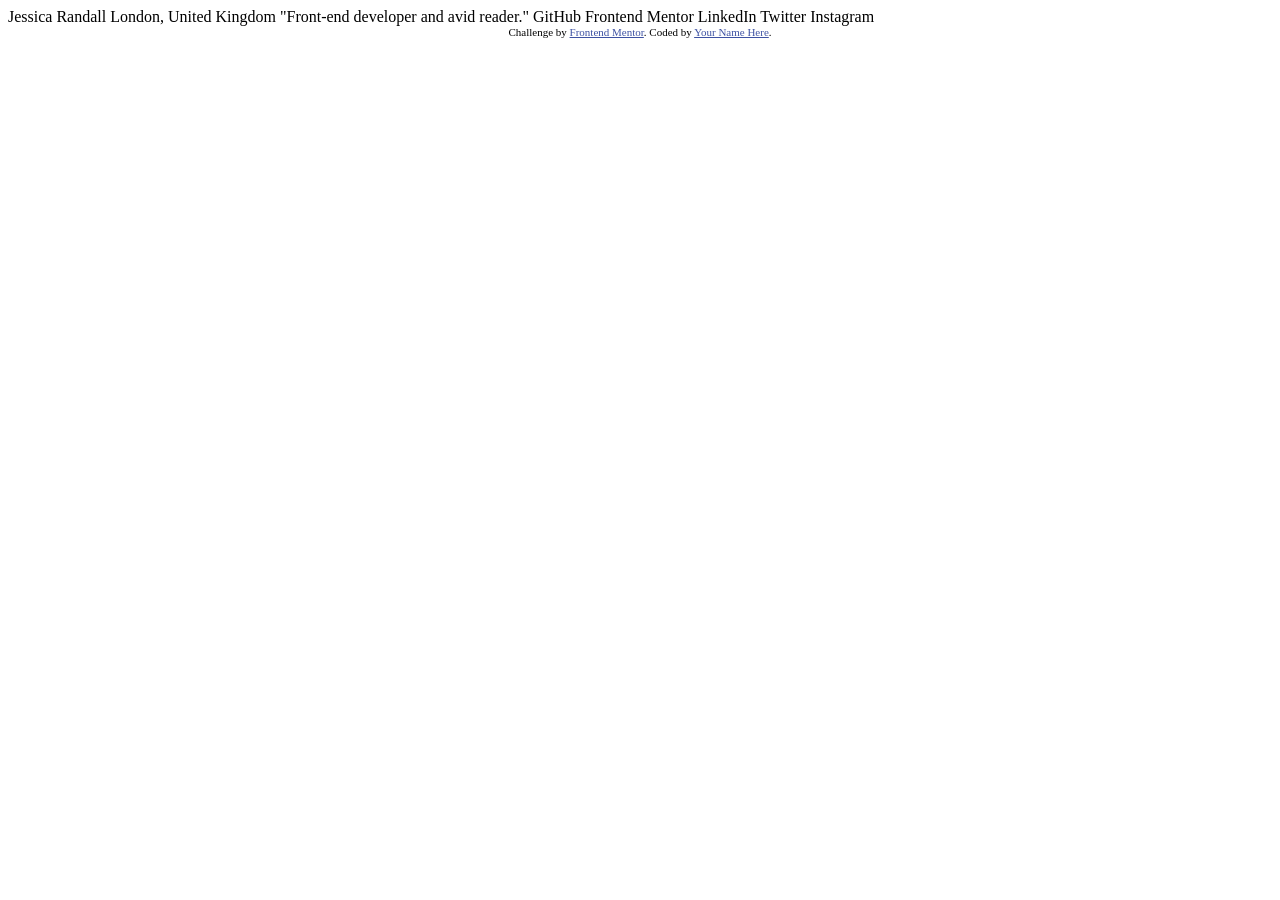
==== index.html @ 37795047 "first commit" ====
<!DOCTYPE html>
<html lang="en">
<head>
  <meta charset="UTF-8">
  <meta name="viewport" content="width=device-width, initial-scale=1.0"> <!-- displays site properly based on user's device -->

  <link rel="icon" type="image/png" sizes="32x32" href="./assets/images/favicon-32x32.png">
  
  <title>Frontend Mentor | Social links profile</title>

  <!-- Feel free to remove these styles or customise in your own stylesheet 👍 -->
  <style>
    .attribution { font-size: 11px; text-align: center; }
    .attribution a { color: hsl(228, 45%, 44%); }
  </style>
</head>
<body>

  Jessica Randall
  London, United Kingdom
  "Front-end developer and avid reader."

  GitHub
  Frontend Mentor
  LinkedIn
  Twitter
  Instagram
  
  <div class="attribution">
    Challenge by <a href="https://www.frontendmentor.io?ref=challenge" target="_blank">Frontend Mentor</a>. 
    Coded by <a href="#">Your Name Here</a>.
  </div>
</body>
</html>
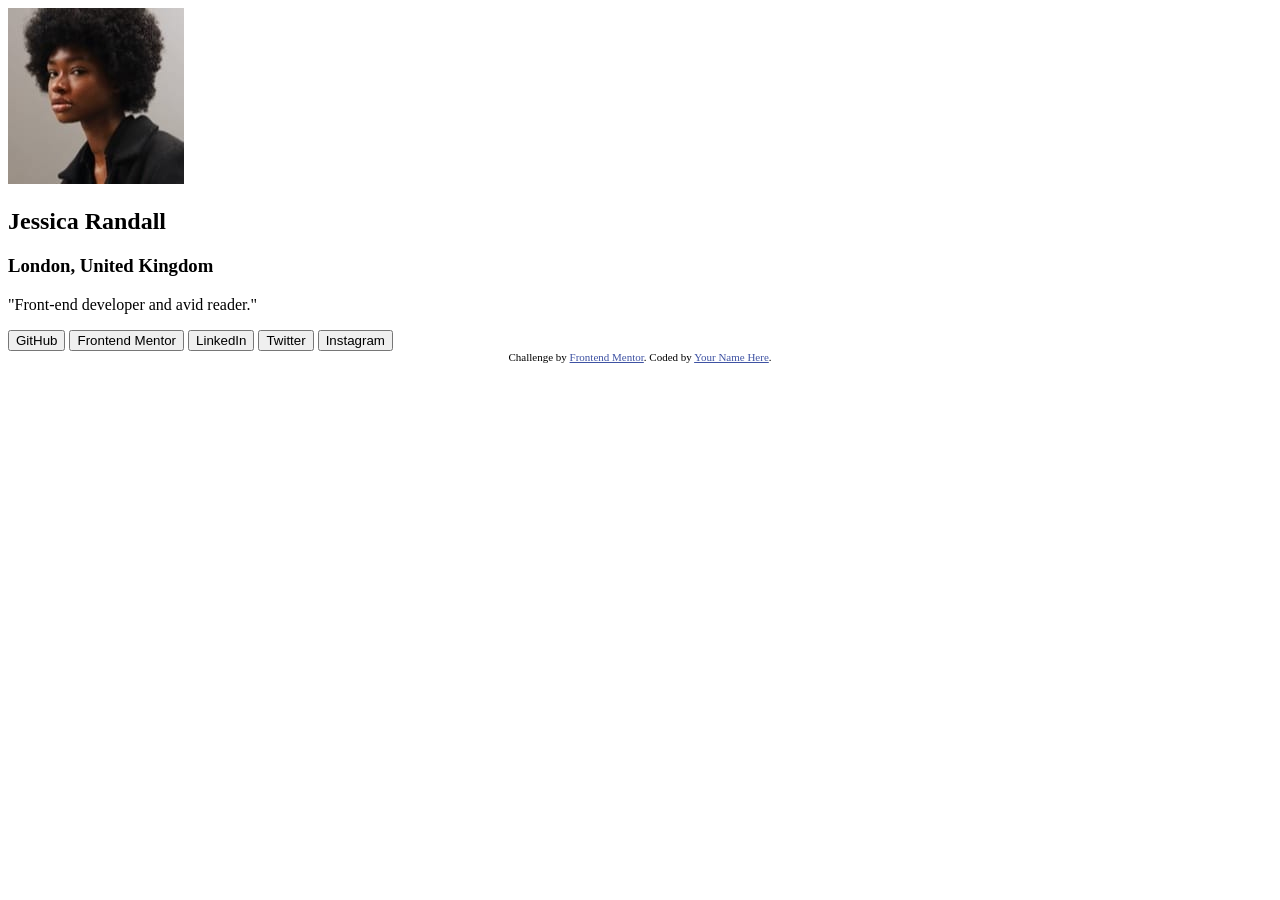
==== commit 6db859c8: "html finished" ====
--- a/index.html
+++ b/index.html
@@ -1,34 +1,48 @@
 <!DOCTYPE html>
 <html lang="en">
+
 <head>
   <meta charset="UTF-8">
-  <meta name="viewport" content="width=device-width, initial-scale=1.0"> <!-- displays site properly based on user's device -->
+  <meta name="viewport" content="width=device-width, initial-scale=1.0">
+  <!-- displays site properly based on user's device -->
 
   <link rel="icon" type="image/png" sizes="32x32" href="./assets/images/favicon-32x32.png">
-  
+
+  <link rel="stylesheet" href="styles.css">
   <title>Frontend Mentor | Social links profile</title>
 
   <!-- Feel free to remove these styles or customise in your own stylesheet 👍 -->
   <style>
-    .attribution { font-size: 11px; text-align: center; }
-    .attribution a { color: hsl(228, 45%, 44%); }
+    .attribution {
+      font-size: 11px;
+      text-align: center;
+    }
+
+    .attribution a {
+      color: hsl(228, 45%, 44%);
+    }
   </style>
 </head>
+
 <body>
 
-  Jessica Randall
-  London, United Kingdom
-  "Front-end developer and avid reader."
+  <section class="social-links">
+    <img src="./assets/images/avatar-jessica.jpeg" alt="Profile photo">
+    <h2 class="name">Jessica Randall</h2>
+    <h3 class="city">London, United Kingdom</h3>
+    <p class="description">"Front-end developer and avid reader."</p>
 
-  GitHub
-  Frontend Mentor
-  LinkedIn
-  Twitter
-  Instagram
-  
+    <button class="btn">GitHub</button>
+    <button class="btn">Frontend Mentor</button>
+    <button class="btn">LinkedIn</button>
+    <button class="btn">Twitter</button>
+    <button class="btn">Instagram</button>
+  </section>
+
   <div class="attribution">
-    Challenge by <a href="https://www.frontendmentor.io?ref=challenge" target="_blank">Frontend Mentor</a>. 
+    Challenge by <a href="https://www.frontendmentor.io?ref=challenge" target="_blank">Frontend Mentor</a>.
     Coded by <a href="#">Your Name Here</a>.
   </div>
 </body>
+
 </html>
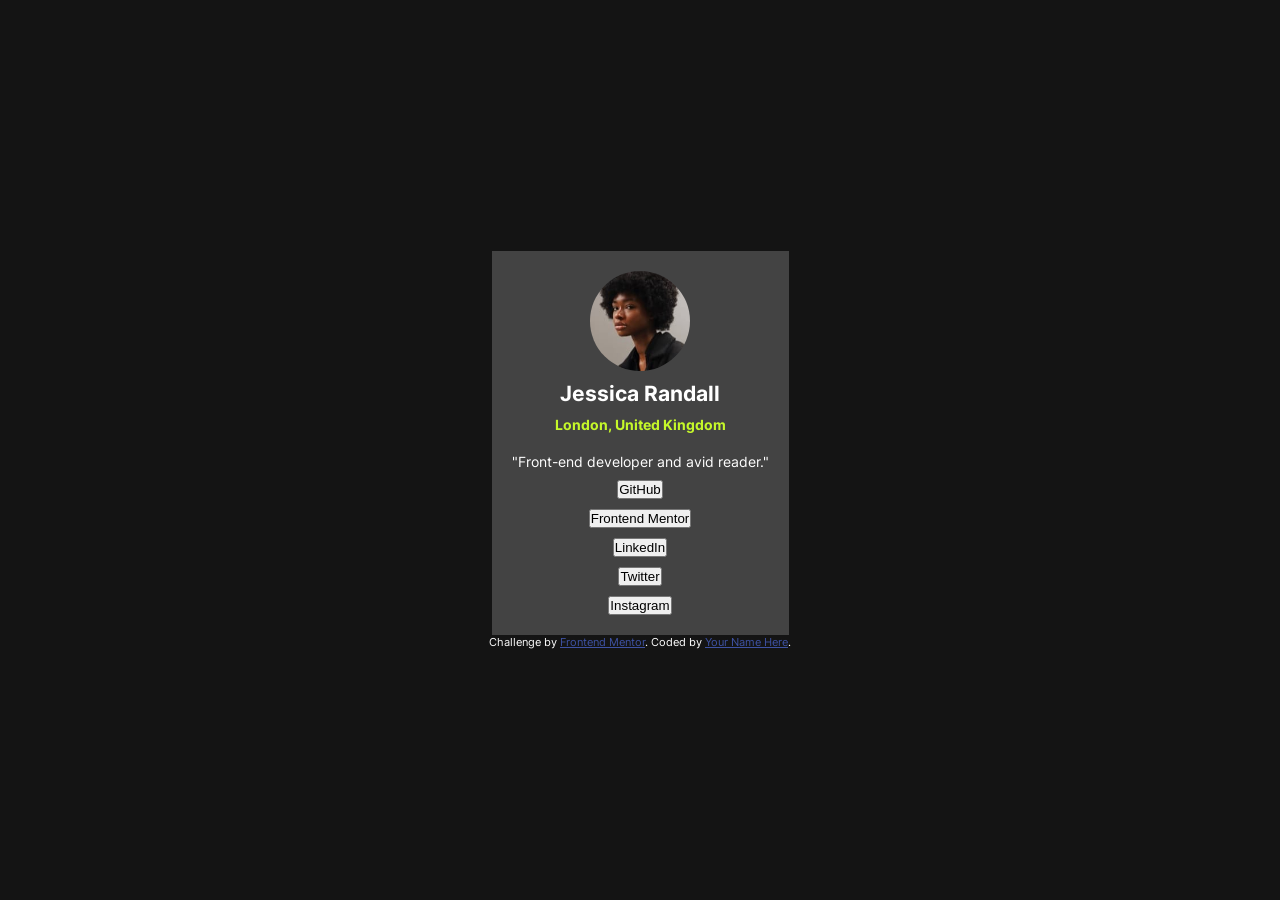
==== commit 8655681e: "styles img name and city" ====
--- a/index.html
+++ b/index.html
@@ -28,8 +28,10 @@
 
   <section class="social-links">
     <img src="./assets/images/avatar-jessica.jpeg" alt="Profile photo">
-    <h2 class="name">Jessica Randall</h2>
-    <h3 class="city">London, United Kingdom</h3>
+    <div class="info">
+      <h1 class="name">Jessica Randall</h1>
+      <h4 class="city">London, United Kingdom</h4>
+    </div>
     <p class="description">"Front-end developer and avid reader."</p>
 
     <button class="btn">GitHub</button>
--- a/styles.css
+++ b/styles.css
@@ -0,0 +1,62 @@
+/* ==== Reset ==== */
+* {
+    margin: 0;
+    padding: 0;
+    box-sizing: border-box;
+}
+
+/* ==== Variables ==== */
+:root {
+    --color-green: hsl(75, 94%, 57%);
+    --color-grey700: hsl(0, 0%, 20%);
+    --color-grey800: hsl(0, 0%, 12%);
+    --color-grey900: hsl(0, 0%, 8%);
+}
+
+/* ==== Font ==== */
+@font-face {
+    font-family: 'Inter';
+    src: url('./assets/fonts/Inter-VariableFont_slnt\,wght.ttf');
+}
+
+/* ==== General styles ==== */
+body {
+    background: var(--color-grey900);
+    color: white;
+    font-family: 'Inter', sans-serif;
+    font-size: 14px;
+    display: flex;
+    flex-direction: column;
+    align-items: center;
+    justify-content: center;
+    height: 100vh;
+}
+
+/* ==== Social links ==== */
+.social-links {
+    background-color: rgba(255, 255, 255, 0.2);
+    display: flex;
+    flex-direction: column;
+    align-items: center;
+    justify-content: center;
+    padding: 20px;
+    gap: 10px;
+}
+
+/* ==== Profile photo ==== */
+.social-links img {
+    border-radius: 50%;
+    width: 100px;
+    margin: 0 auto;
+}
+
+/* ==== Info ==== */
+.info {
+    text-align: center;
+    max-width: 300px;
+}
+
+.city {
+    color: var(--color-green);
+    padding: 10px;
+}
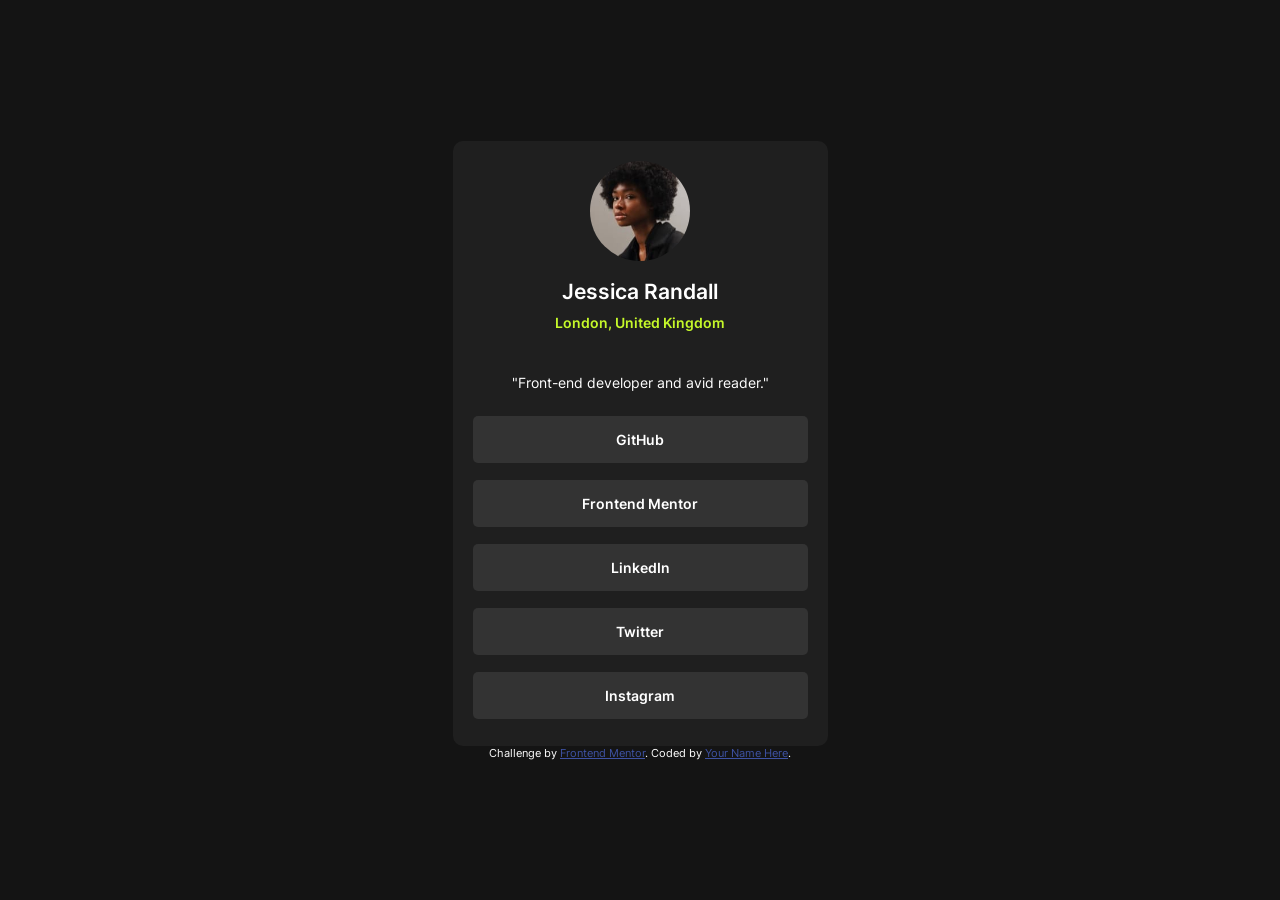
==== commit 197419f1: "Finish" ====
--- a/index.html
+++ b/index.html
@@ -34,11 +34,11 @@
     </div>
     <p class="description">"Front-end developer and avid reader."</p>
 
-    <button class="btn">GitHub</button>
-    <button class="btn">Frontend Mentor</button>
-    <button class="btn">LinkedIn</button>
-    <button class="btn">Twitter</button>
-    <button class="btn">Instagram</button>
+    <a href="#" class="btn">GitHub</a>
+    <a href="#" class="btn">Frontend Mentor</a>
+    <a href="#" class="btn">LinkedIn</a>
+    <a href="#" class="btn">Twitter</a>
+    <a href="#" class="btn">Instagram</a>
   </section>
 
   <div class="attribution">
--- a/styles.css
+++ b/styles.css
@@ -34,29 +34,65 @@
 
 /* ==== Social links ==== */
 .social-links {
-    background-color: rgba(255, 255, 255, 0.2);
+    width: 375px;
+    background: var(--color-grey800);
     display: flex;
     flex-direction: column;
     align-items: center;
     justify-content: center;
     padding: 20px;
     gap: 10px;
+    border-radius: 10px;
 }
 
 /* ==== Profile photo ==== */
 .social-links img {
     border-radius: 50%;
     width: 100px;
-    margin: 0 auto;
 }
 
 /* ==== Info ==== */
 .info {
     text-align: center;
     max-width: 300px;
+    margin: 8px;
+}
+
+
+.name {
+    font-weight: 600;
 }
 
 .city {
     color: var(--color-green);
+    font-weight: 600;
     padding: 10px;
+}
+
+.description {
+    font-weight: 400;
+    margin: 15px;
+}
+
+.btn {
+    width: 100%;
+    font-family: 'Inter', sans-serif;
+    font-weight: 600;
+    color: white;
+    text-decoration: none;
+    text-align: center;
+    padding: 15px;
+    background: var(--color-grey700);
+    border: none;
+    border-radius: 5px;
+    cursor: pointer;
+    margin-bottom: 7px;
+
+}
+
+.btn:active,
+.btn:focus,
+.btn:hover {
+    background: var(--color-green);
+    color: var(--color-grey900);
 }
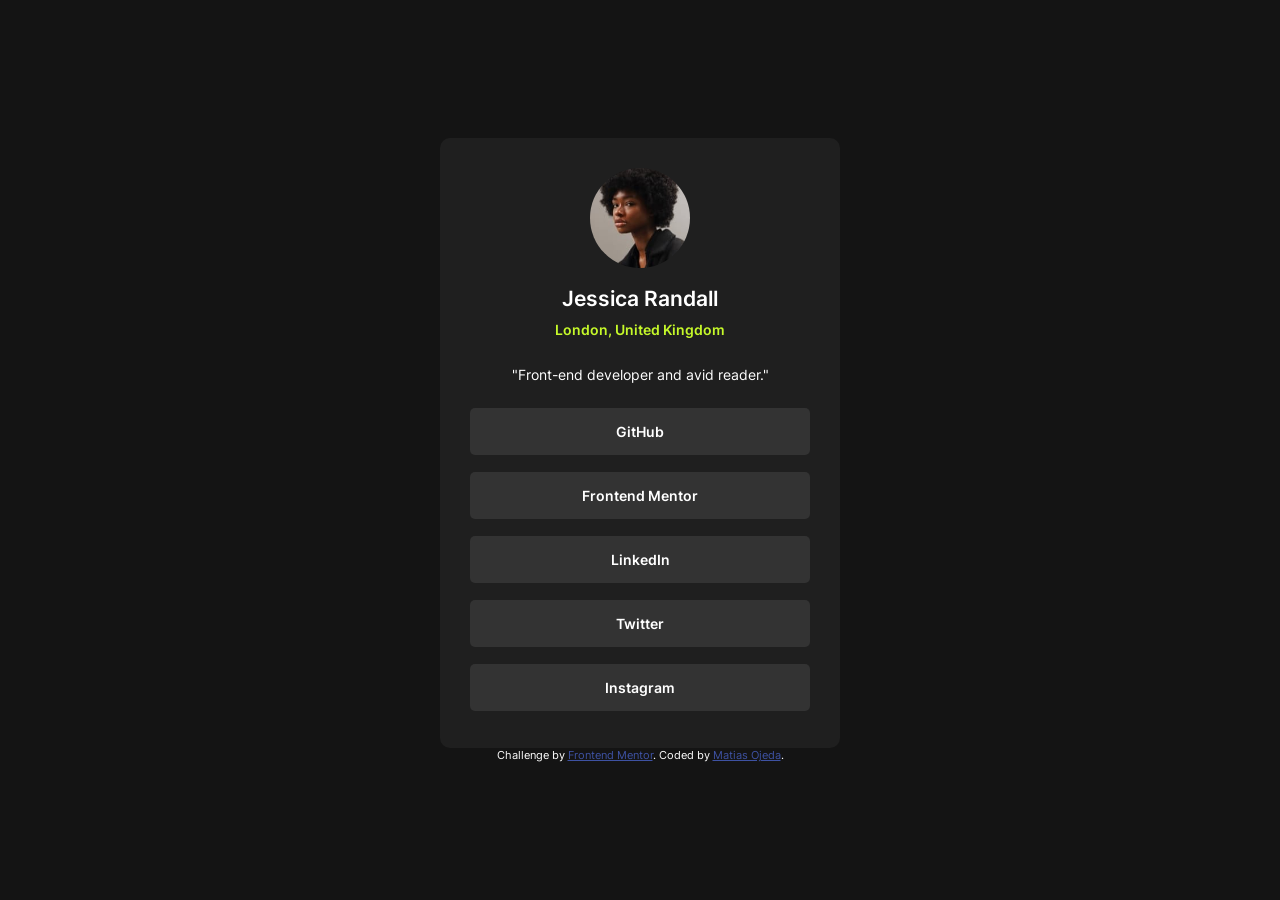
==== commit a6b3c583: "Link to my git hub profile" ====
--- a/index.html
+++ b/index.html
@@ -43,7 +43,7 @@
 
   <div class="attribution">
     Challenge by <a href="https://www.frontendmentor.io?ref=challenge" target="_blank">Frontend Mentor</a>.
-    Coded by <a href="#">Your Name Here</a>.
+    Coded by <a href="https://github.com/sdmatias">Matias Ojeda</a>.
   </div>
 </body>
 
--- a/styles.css
+++ b/styles.css
@@ -34,7 +34,7 @@
 
 /* ==== Social links ==== */
 .social-links {
-    width: 375px;
+    width: 320px;
     background: var(--color-grey800);
     display: flex;
     flex-direction: column;
@@ -71,7 +71,7 @@
 
 .description {
     font-weight: 400;
-    margin: 15px;
+    margin-bottom: 15px;
 }
 
 .btn {
@@ -95,4 +95,11 @@
 .btn:hover {
     background: var(--color-green);
     color: var(--color-grey900);
+}
+
+@media (min-width: 768px) {
+    .social-links {
+        width: 400px;
+        padding: 30px;
+    }
 }
